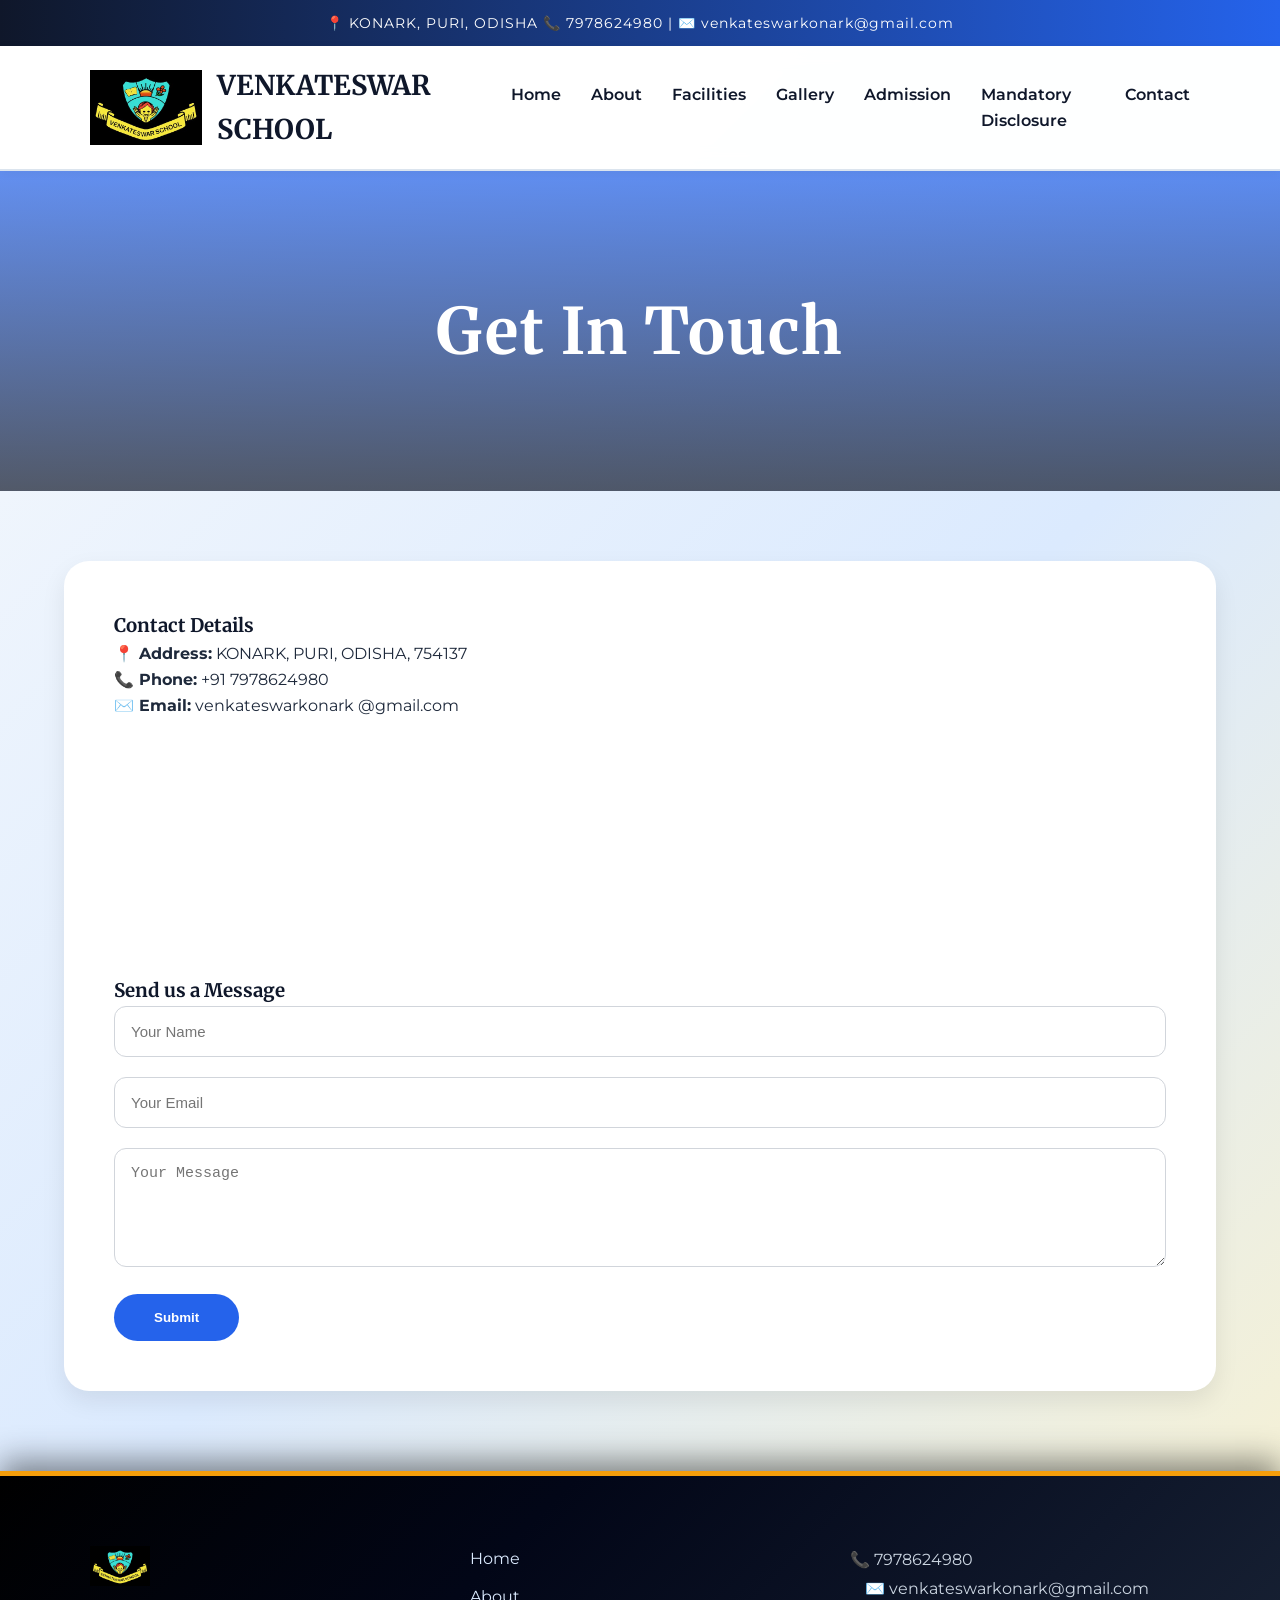
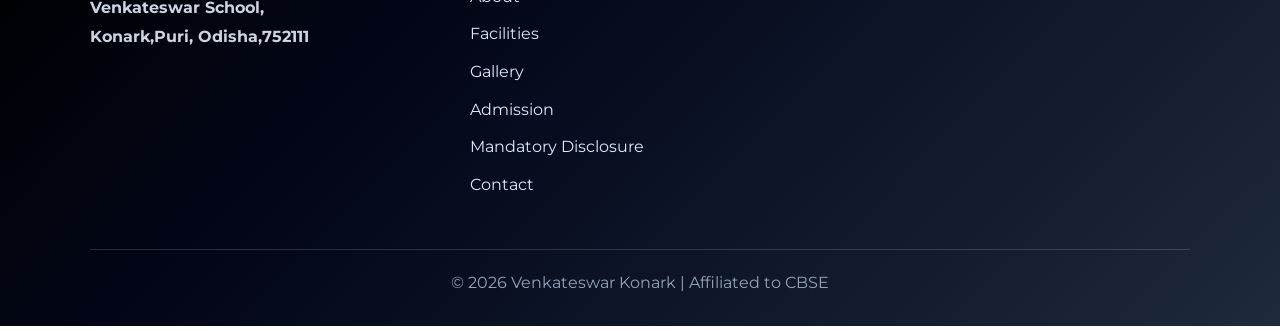
==== contact.html @ d8173c82 "first commit" ====
<!DOCTYPE html>
<html lang="en">
<head>
    <meta charset="UTF-8">
    <title>Contact Us | St. Xavier High School</title>
    <link rel="stylesheet" href="style.css">
</head>
<body>
    <section class="page-header">
        <h1>Get In Touch</h1>
    </section>

    <main class="container contact-section">
        <div class="contact-info">
            <h3>Contact Details</h3>
            <p><strong>📍 Address:</strong> KONARK, PURI, ODISHA, 754137</p>
            <p><strong>📞 Phone:</strong> +91 7978624980</p>
            <p><strong>✉️ Email:</strong> venkateswarkonark @gmail.com</p>

            <div class="map-placeholder">
                <iframe src="https://www.google.com/maps/embed?pb=YOUR_GOOGLE_MAPS_LINK" width="100%" height="250" style="border:0;" allowfullscreen="" loading="lazy"></iframe>
            </div>
        </div>

        <div class="contact-form">
            <h3>Send us a Message</h3>
            <form>
                <input type="text" placeholder="Your Name" required>
                <input type="email" placeholder="Your Email" required>
                <textarea placeholder="Your Message" rows="5" required></textarea>
                <button type="submit" class="btn-submit">Submit</button>
            </form>
        </div>
    </main>

    <script src="script.js"></script>
</body>
</html>
---- style.css ----
/* =========================================
   MODERN SCHOOL WEBSITE CSS
   WITH COLOURFUL DARK FOOTER
========================================= */

@import url('https://fonts.googleapis.com/css2?family=Montserrat:wght@400;500;600;700;800&family=Merriweather:wght@700&display=swap');

:root{

    /* MAIN COLORS */
    --primary:#0f172a;
    --secondary:#2563eb;
    --accent:#f59e0b;

    --light:#f8fafc;
    --white:#ffffff;

    --text:#1e293b;
    --text-light:#475569;

    --card:#ffffff;
    --border:#dbe4ee;

    --shadow:
        0 10px 25px rgba(0,0,0,0.08);

    --gradient:
        linear-gradient(135deg,#2563eb,#0ea5e9);
}

/* ===================================
   GLOBAL
=================================== */
*{
    margin:0;
    padding:0;
    box-sizing:border-box;
}

body{
    font-family:'Montserrat',sans-serif;

    background:
        linear-gradient(135deg,#f8fafc,#dbeafe,#fef3c7);

    color:var(--text);

    overflow-x:hidden;

    line-height:1.6;
}

/* HEADINGS */
h1,h2,h3,h4{
    font-family:'Merriweather',serif;
    color:var(--primary);
}

/* ===================================
   TOP BAR
=================================== */
.top-bar{

    background:
        linear-gradient(90deg,#0f172a,#2563eb);

    color:white;

    text-align:center;

    padding:12px;

    font-size:14px;

    letter-spacing:1px;
}

/* ===================================
   NAVBAR
=================================== */
nav{

    position:sticky;
    top:0;
    z-index:1000;

    display:flex;
    justify-content:space-between;
    align-items:center;

    padding:18px 7%;

    background:rgba(255,255,255,0.96);

    backdrop-filter:blur(10px);

    border-bottom:2px solid var(--border);

    box-shadow:
        0 2px 10px rgba(0,0,0,0.05);
}

/* LOGO */
.logo-area{
    display:flex;
    align-items:center;
    gap:15px;
}

.logo{
    height:75px;
    transition:0.5s;
}

.logo:hover{
    transform:scale(1.08) rotate(5deg);
}

/* SCHOOL NAME */
.logo-area h1{
    font-size:1.7rem;
    color:var(--primary);
}

/* NAV LINKS */
.nav-links{
    display:flex;
    list-style:none;
    gap:30px;
}

.nav-links li a{

    text-decoration:none;

    color:var(--primary);

    font-weight:600;

    position:relative;

    transition:0.3s;

    padding-bottom:5px;
}

.nav-links li a::after{

    content:'';

    position:absolute;

    left:0;
    bottom:0;

    width:0%;

    height:3px;

    border-radius:10px;

    background:var(--accent);

    transition:0.4s;
}

.nav-links li a:hover::after{
    width:100%;
}

.nav-links li a:hover{
    color:var(--secondary);
}

/* ===================================
   HERO SECTION
=================================== */
.hero{

    min-height:90vh;

    background:
        linear-gradient(rgba(15,23,42,0.65),rgba(15,23,42,0.65)),
        url('images/school.jpg');

    background-size:cover;
    background-position:center;

    display:flex;
    justify-content:center;
    align-items:center;

    text-align:center;

    padding:0 5%;
}

.hero-content h2{

    font-size:clamp(3rem,6vw,5rem);

    color:white;

    margin-bottom:20px;

    animation:fadeUp 1s ease;
}

.hero-content p{

    color:#e2e8f0;

    font-size:1.2rem;

    max-width:700px;

    margin:auto;
}

/* BUTTON */
.btn-main{

    display:inline-block;

    margin-top:35px;

    padding:16px 40px;

    border-radius:50px;

    background:var(--accent);

    color:white;

    text-decoration:none;

    font-weight:700;

    transition:0.4s;

    box-shadow:
        0 10px 20px rgba(245,158,11,0.25);
}

.btn-main:hover{

    background:var(--secondary);

    transform:translateY(-6px);
}

/* ===================================
   PAGE HEADER
=================================== */
.page-header{

    height:320px;

    display:flex;
    justify-content:center;
    align-items:center;

    background:
        linear-gradient(rgba(37,99,235,0.7),rgba(15,23,42,0.7)),
        url('images/banner.jpg');

    background-size:cover;
    background-position:center;
}

.page-header h1{

    font-size:4rem;

    color:white;

    letter-spacing:2px;
}

/* ===================================
   SECTION TITLE
=================================== */
.section-title{
    text-align:center;
    margin-bottom:60px;
}

.section-title h2{
    font-size:2.8rem;
}

.underline{

    width:100px;
    height:5px;

    background:var(--accent);

    margin:15px auto;

    border-radius:10px;
}

/* ===================================
   FEATURE CARDS
=================================== */
.features-grid{

    display:grid;

    grid-template-columns:
        repeat(auto-fit,minmax(280px,1fr));

    gap:30px;

    padding:50px 7%;
}

.feature-box{

    background:var(--card);

    padding:45px 35px;

    border-radius:25px;

    border:1px solid var(--border);

    box-shadow:var(--shadow);

    transition:0.4s;
}

.feature-box:hover{

    transform:translateY(-12px);

    border-color:var(--secondary);

    box-shadow:
        0 20px 35px rgba(37,99,235,0.15);
}

.feature-box h3{

    margin-bottom:15px;

    color:var(--secondary);
}

.feature-box p{
    color:var(--text-light);
}

/* ===================================
   GALLERY
=================================== */
.gallery-grid{

    width:90%;

    margin:auto;

    display:grid;

    grid-template-columns:repeat(3,1fr);

    gap:25px;
}

.gallery-item{

    overflow:hidden;

    border-radius:20px;

    border:4px solid white;

    box-shadow:var(--shadow);
}

.gallery-item img{

    width:100%;
    height:300px;

    object-fit:cover;

    transition:0.6s;
}

.gallery-item:hover img{
    transform:scale(1.12);
}

/* ===================================
   TABLES
=================================== */
.disclosure-container{

    width:92%;

    margin:60px auto;

    background:white;

    padding:40px;

    border-radius:25px;

    box-shadow:var(--shadow);
}

table{

    width:100%;

    border-collapse:collapse;

    overflow:hidden;
}

th{

    background:var(--secondary);

    color:white;

    padding:18px;

    text-align:left;
}

td{

    padding:16px;

    border:1px solid #e5e7eb;

    color:var(--text-light);

    transition:0.3s;
}

tr:hover td{
    background:#f1f5f9;
}

/* ===================================
   CONTACT SECTION
=================================== */
.contact-section{

    width:90%;

    margin:70px auto;

    background:white;

    padding:50px;

    border-radius:25px;

    box-shadow:var(--shadow);
}

input,
textarea{

    width:100%;

    padding:16px;

    margin-bottom:20px;

    border:1px solid #d1d5db;

    border-radius:12px;

    font-size:15px;
}

input:focus,
textarea:focus{

    outline:none;

    border-color:var(--secondary);

    box-shadow:
        0 0 0 4px rgba(37,99,235,0.1);
}

/* SUBMIT BUTTON */
.btn-submit{

    padding:16px 40px;

    border:none;

    border-radius:50px;

    background:var(--secondary);

    color:white;

    font-weight:700;

    cursor:pointer;

    transition:0.4s;
}

.btn-submit:hover{

    background:var(--accent);

    transform:translateY(-5px);
}

/* ===================================
   COLOURFUL DARK FOOTER
=================================== */
/* ===================================
   DARK COLOURFUL FOOTER
=================================== */

.footer{

    background:
        linear-gradient(
            135deg,
            #000000,
            #020617,
            #0f172a,
            #1e293b
        );

    color:white;

    margin-top:80px;

    padding:70px 7% 30px;

    border-top:5px solid #f59e0b;

    box-shadow:
        0 -10px 30px rgba(0,0,0,0.45);
}

/* FOOTER GRID */
.footer-container{

    display:grid;

    grid-template-columns:
        repeat(auto-fit,minmax(250px,1fr));

    gap:40px;
}

/* FOOTER HEADING */
.footer-section h4{

    color:#fbbf24;

    margin-bottom:20px;

    font-size:1.3rem;
}

/* FOOTER TEXT */
.footer-section p{

    color:#cbd5e1;

    line-height:1.8;
}

/* FOOTER LINKS */
.footer-links{
    list-style:none;
}

.footer-links li{
    margin-bottom:12px;
}

.footer-links li a{

    color:#dbeafe;

    text-decoration:none;

    transition:0.3s;
}

.footer-links li a:hover{

    color:#fbbf24;

    padding-left:8px;
}

/* FOOTER BOTTOM */
.footer-bottom{

    margin-top:40px;

    padding-top:20px;

    text-align:center;

    border-top:
        1px solid rgba(255,255,255,0.15);

    color:#94a3b8;
}
/* ===================================
   ANIMATIONS
=================================== */
@keyframes fadeUp{

    from{
        opacity:0;
        transform:translateY(40px);
    }

    to{
        opacity:1;
        transform:translateY(0);
    }
}

/* ===================================
   RESPONSIVE
=================================== */
@media(max-width:992px){

    nav{
        flex-direction:column;
        gap:20px;
    }

    .gallery-grid{
        grid-template-columns:repeat(2,1fr);
    }
}

@media(max-width:768px){

    .nav-links{
        flex-wrap:wrap;
        justify-content:center;
        gap:15px;
    }

    .hero-content h2{
        font-size:2.8rem;
    }

    .gallery-grid{
        grid-template-columns:1fr;
    }

    .gallery-item img{
        height:240px;
    }

    .contact-section{
        padding:30px;
    }

    .page-header h1{
        font-size:2.5rem;
    }
}
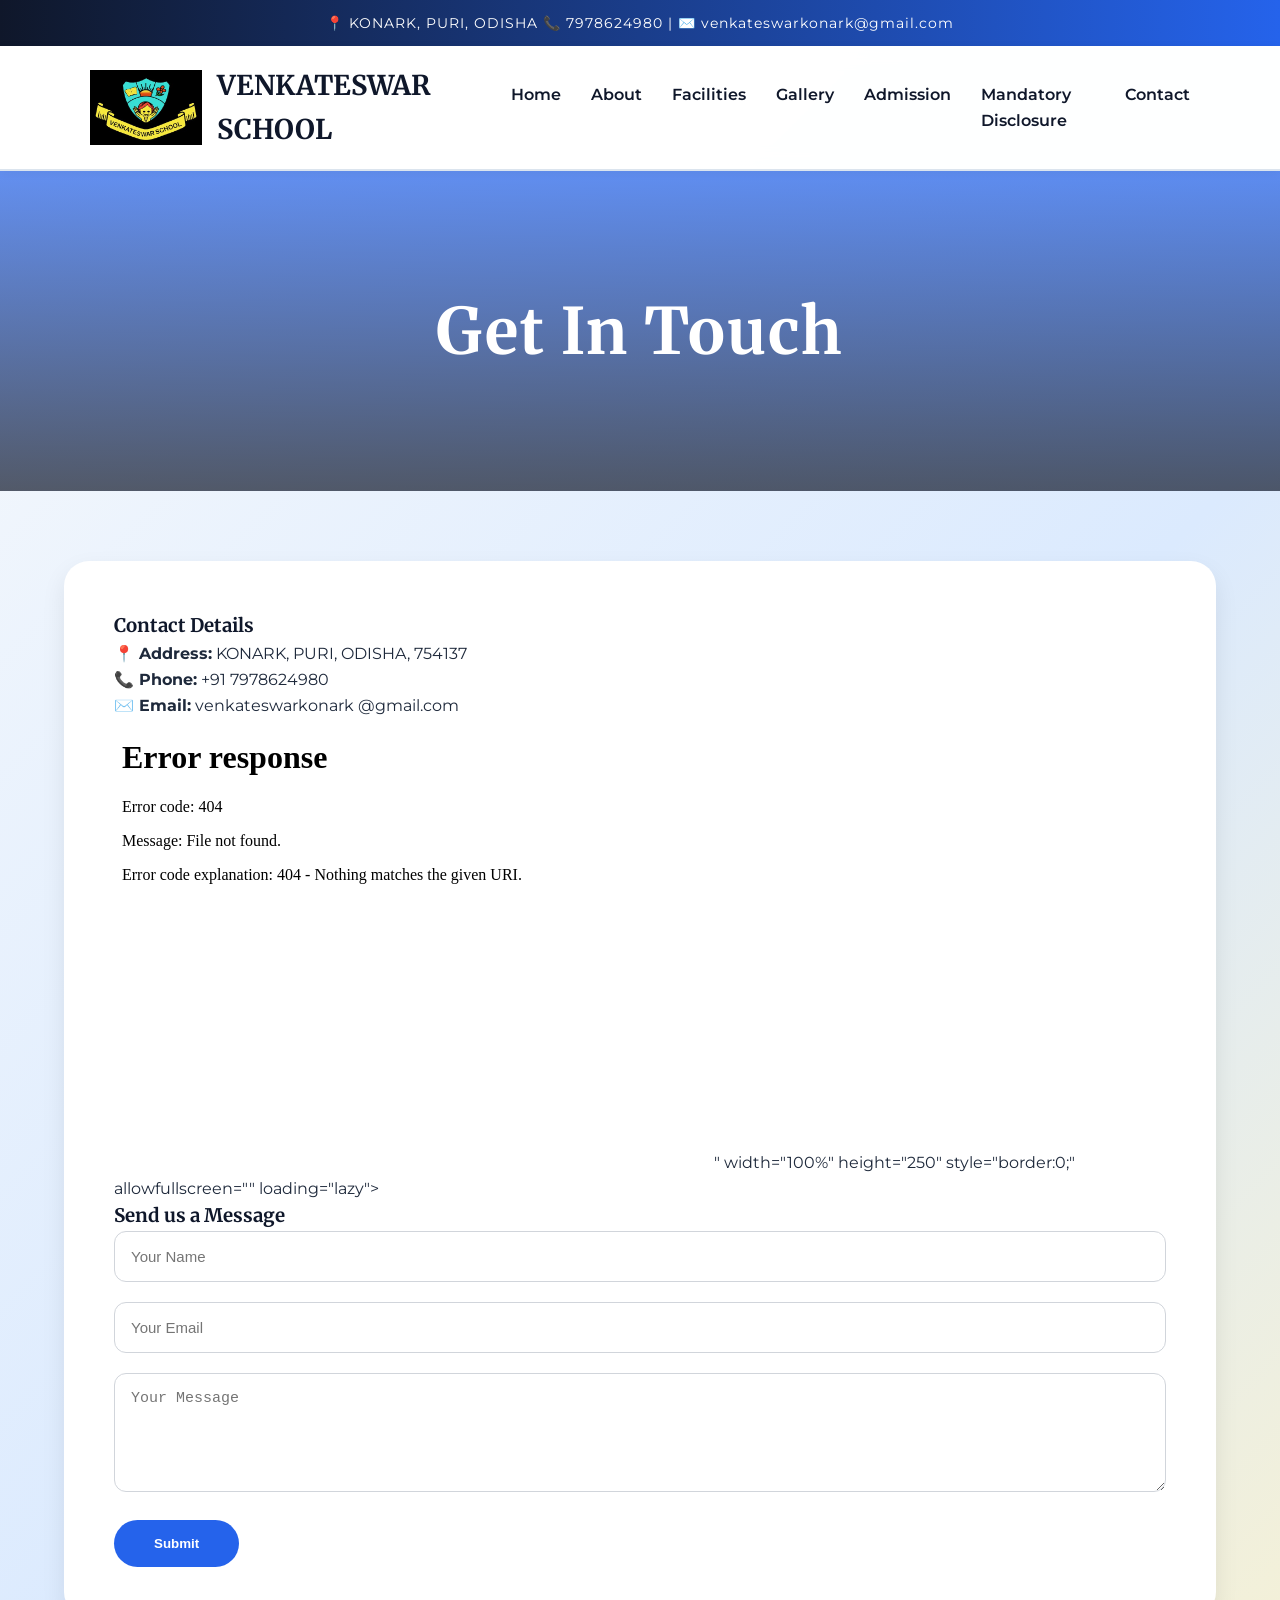
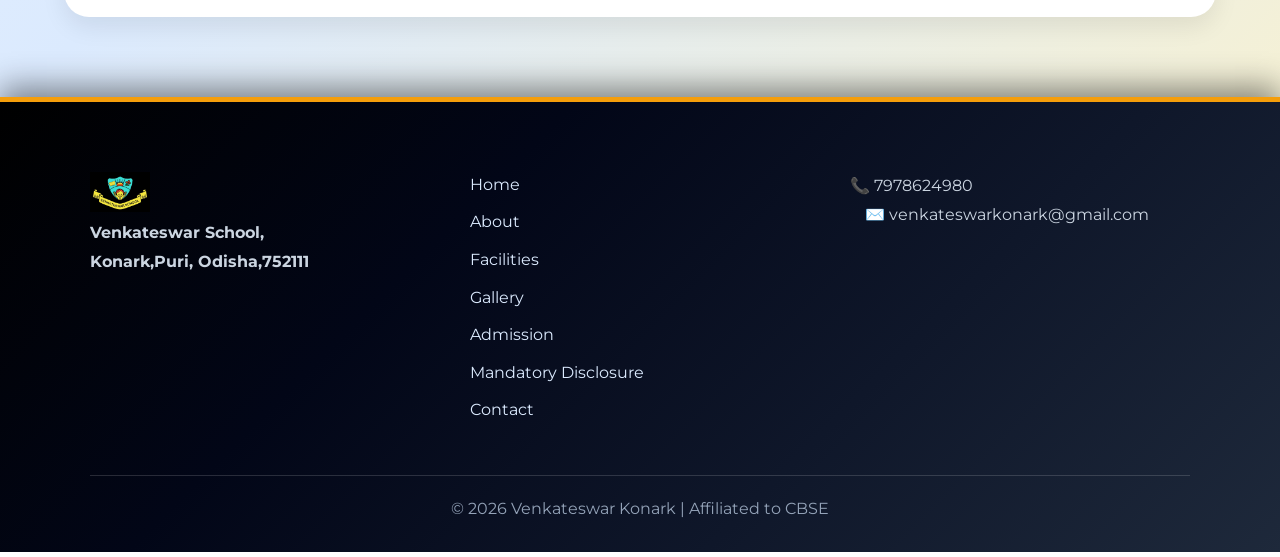
==== commit 71758c52: "Update contact.html" ====
--- a/contact.html
+++ b/contact.html
@@ -18,7 +18,7 @@
             <p><strong>✉️ Email:</strong> venkateswarkonark @gmail.com</p>
 
             <div class="map-placeholder">
-                <iframe src="https://www.google.com/maps/embed?pb=YOUR_GOOGLE_MAPS_LINK" width="100%" height="250" style="border:0;" allowfullscreen="" loading="lazy"></iframe>
+                <iframe src="<iframe src="https://www.google.com/maps/embed?pb=!1m18!1m12!1m3!1d3751.775127143875!2d86.07934637499935!3d19.891715181488088!2m3!1f0!2f0!3f0!3m2!1i1024!2i768!4f13.1!3m3!1m2!1s0x3a19ed44e22f028f%3A0xb79b585a6d257888!2sVenkateswar%20English%20Medium%20School%2C%20Bhagabati%2C%20Konark!5e0!3m2!1sen!2sin!4v1788434496117!5m2!1sen!2sin" width="600" height="450" style="border:0;" allowfullscreen="" loading="lazy" referrerpolicy="strict-origin-when-cross-origin"></iframe>" width="100%" height="250" style="border:0;" allowfullscreen="" loading="lazy"></iframe>
             </div>
         </div>
 
@@ -35,4 +35,4 @@
 
     <script src="script.js"></script>
 </body>
-</html>+</html>
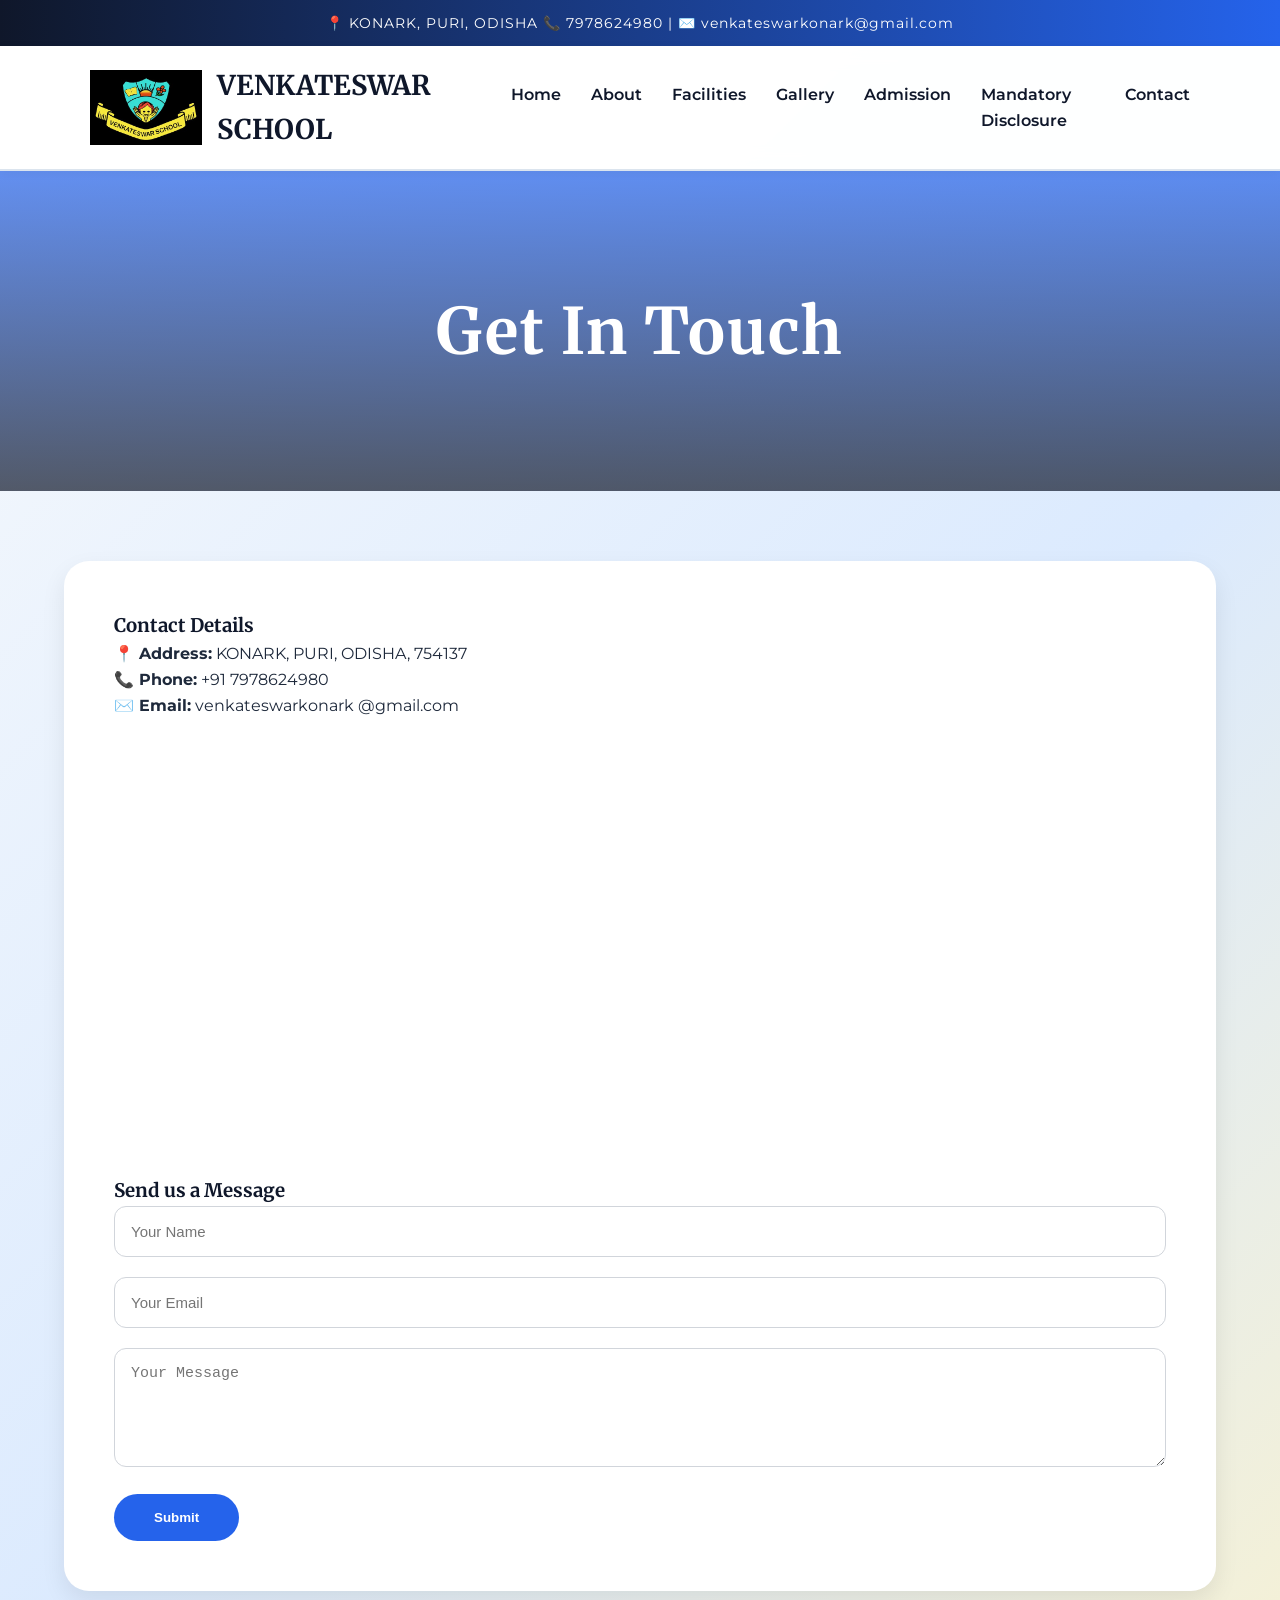
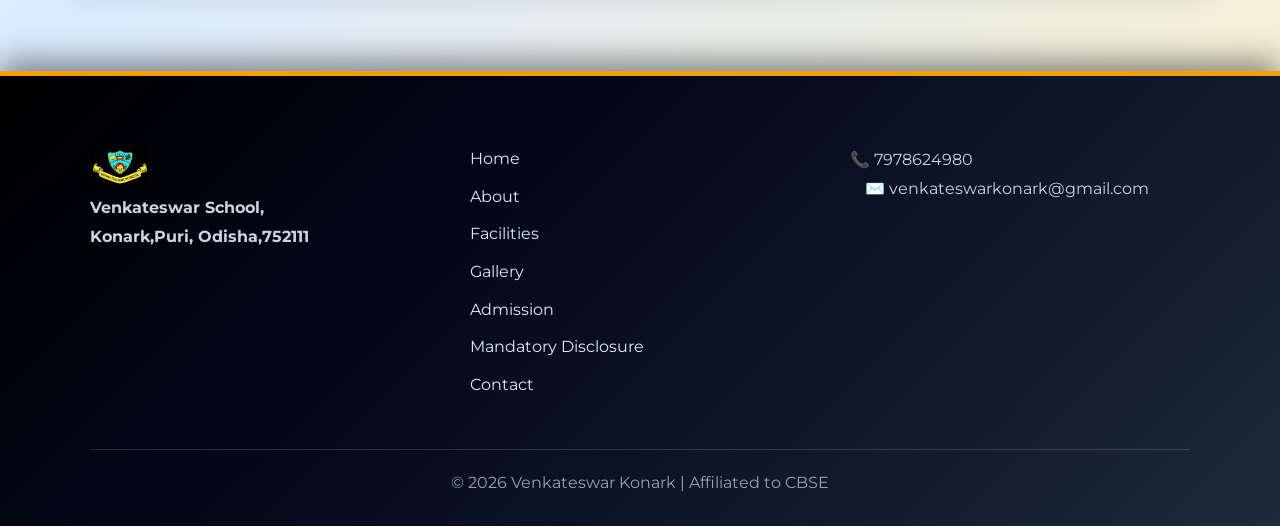
==== commit 46368ef8: "Fix duplicate iframe tags in contact.html Updated the iframe for Google Maps to remove duplicate tag" ====
--- a/contact.html
+++ b/contact.html
@@ -18,7 +18,7 @@
             <p><strong>✉️ Email:</strong> venkateswarkonark @gmail.com</p>
 
             <div class="map-placeholder">
-                <iframe src="<iframe src="https://www.google.com/maps/embed?pb=!1m18!1m12!1m3!1d3751.775127143875!2d86.07934637499935!3d19.891715181488088!2m3!1f0!2f0!3f0!3m2!1i1024!2i768!4f13.1!3m3!1m2!1s0x3a19ed44e22f028f%3A0xb79b585a6d257888!2sVenkateswar%20English%20Medium%20School%2C%20Bhagabati%2C%20Konark!5e0!3m2!1sen!2sin!4v1788434496117!5m2!1sen!2sin" width="600" height="450" style="border:0;" allowfullscreen="" loading="lazy" referrerpolicy="strict-origin-when-cross-origin"></iframe>" width="100%" height="250" style="border:0;" allowfullscreen="" loading="lazy"></iframe>
+                <iframe src="https://www.google.com/maps/embed?pb=!1m18!1m12!1m3!1d3751.775127143875!2d86.07934637499935!3d19.891715181488088!2m3!1f0!2f0!3f0!3m2!1i1024!2i768!4f13.1!3m3!1m2!1s0x3a19ed44e22f028f%3A0xb79b585a6d257888!2sVenkateswar%20English%20Medium%20School%2C%20Bhagabati%2C%20Konark!5e0!3m2!1sen!2sin!4v1788434496117!5m2!1sen!2sin" width="600" height="450" style="border:0;" allowfullscreen="" loading="lazy" referrerpolicy="strict-origin-when-cross-origin" width="100%" height="250" style="border:0;" allowfullscreen="" loading="lazy"></iframe>
             </div>
         </div>
 
